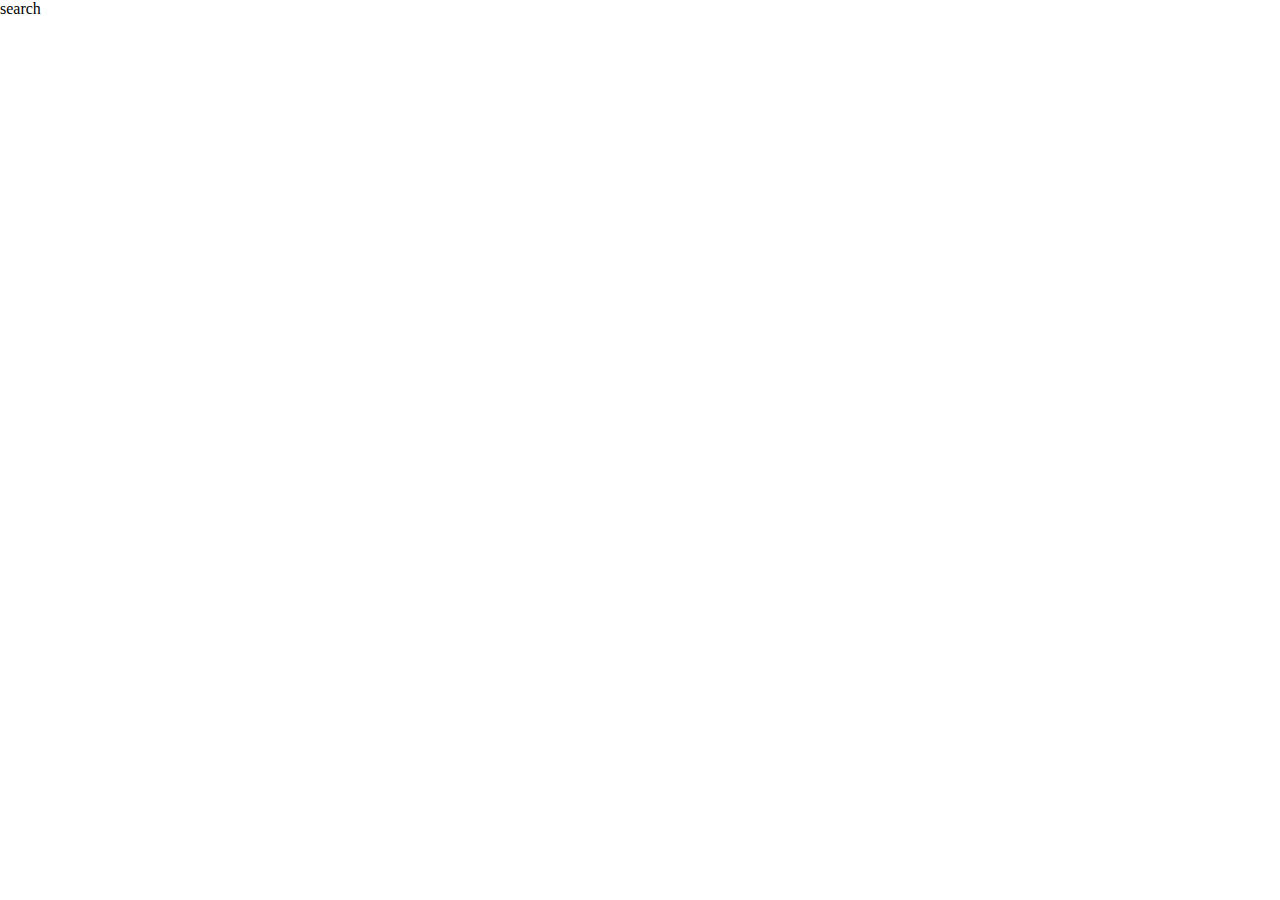
==== public/index.html @ 5b1e9784 "refactored folder added firebase" ====
<html>
  <head>
    <meta charset="utf-8" />
    <meta
      name="viewport"
      content="initial-scale=1, maximum-scale=1, user-scalable=no"
    />
    <title>ArcGIS DevLabs: JavaScript Starter App</title>
    <style>
      html,
      body,
      #viewDiv {
        padding: 0;
        margin: 0;
        height: 100%;
        width: 100%;
      }
    </style>

    <link
      rel="stylesheet"
      href="https://js.arcgis.com/4.10/esri/css/main.css"
    />
    <script src="https://js.arcgis.com/4.10/"></script>

    <script>
      require([
        "esri/Map",
        "esri/views/MapView",
        //*** ADD ***//
        "esri/layers/FeatureLayer",
        "dojo/domReady!"
        //*** ADD ***//
      ], function(Map, MapView, FeatureLayer) {
        var map = new Map({
          basemap: "gray"
        });

        var view = new MapView({
          container: "viewDiv",
          map: map,
          center: [0, 0],
          zoom: 3
        });
        //*** ADD ***//
        // Define a popup for Trailheads
        var popupTrailheads = {
          title: "{NAME}",
          content:
            "<b>Travel Advisory Level:</b> {LEVEL_} <br> {NAME:healthAdvisory} <br> {NAME:buttonLink}"
        };

        // Create the layer and set the popup
        var trailheads = new FeatureLayer({
          url:
            "https://services6.arcgis.com/R6wlO6UHmSzqm9Vs/arcgis/rest/services/Travel_Advisory_Levels_viewOnlyVectors/FeatureServer/0",
          outFields: ["NAME", "LEVEL_"],
          popupTemplate: popupTrailheads
        });

        // Add the layer
        map.add(trailheads);
      });
    </script>
  </head>
  <body>
    <div style="height:5%">search</div>
    <div id="viewDiv" style="height:95%"></div>
  </body>
  <script>
    var healthData = {
      belgium: "Watch Level 1, Practice Usual Precautions",
      barbados: "Alert Level 2, Practice Enhanced Precautions",
      belize: "Alert Level 2, Practice Enhanced Precautions",
      "bosnia and herzegovina": "Watch Level 1, Practice Usual Precautions",
      bonaire: "Alert Level 2, Practice Enhanced Precautions",
      sudan: "Watch Level 1, Practice Usual Precautions",
      yemen: "Watch Level 1, Practice Usual Precautions",
      vietnam: "Watch Level 1, Practice Usual Precautions",
      venezuela: "Warning Level 3, Avoid Nonessential Travel",
      uruguay: "Watch Level 1, Practice Usual Precautions",
      ukraine: "Watch Level 1, Practice Usual Precautions",
      turkey: "Watch Level 1, Practice Usual Precautions",
      tonga: "Watch Level 1, Practice Usual Precautions",
      "trinidad and tobago": "Alert Level 2, Practice Enhanced Precautions",
      thailand: "Watch Level 1, Practice Usual Precautions",
      taiwan: "Watch Level 1, Practice Usual Precautions",
      switzerland: "Watch Level 1, Practice Usual Precautions",
      "south sudan": "Alert Level 2, Practice Enhanced Precautions",
      "south korea": "Watch Level 1, Practice Usual Precautions",
      somalia: "Alert Level 2, Practice Enhanced Precautions",
      "solomon islands": "Alert Level 2, Practice Enhanced Precautions",
      slovenia: "Watch Level 1, Practice Usual Precautions",
      slovakia: "Watch Level 1, Practice Usual Precautions",
      "sint maarten": "Alert Level 2, Practice Enhanced Precautions",
      "sint eustatius": "Alert Level 2, Practice Enhanced Precautions",
      serbia: "Watch Level 1, Practice Usual Precautions",
      senegal: "Watch Level 1, Practice Usual Precautions",
      singapore: "Watch Level 1, Practice Usual Precautions",
      samoa: "Alert Level 2, Practice Enhanced Precautions",
      "saint martin": "Alert Level 2, Practice Enhanced Precautions",
      "saint lucia": "Alert Level 2, Practice Enhanced Precautions",
      "st kitts and nevis": "Alert Level 2, Practice Enhanced Precautions",
      "us virgin islands": "Alert Level 2, Practice Enhanced Precautions",
      saba: "Alert Level 2, Practice Enhanced Precautions",
      "russian federation": "Watch Level 1, Practice Usual Precautions",
      romania: "Watch Level 1, Practice Usual Precautions",
      portugal: "Watch Level 1, Practice Usual Precautions",
      poland: "Watch Level 1, Practice Usual Precautions",
      philippines: "Watch Level 1, Practice Usual Precautions",
      "papua new guinea": "Alert Level 2, Practice Enhanced Precautions",
      pakistan: "Alert Level 2, Practice Enhanced Precautions",
      norway: "Watch Level 1, Practice Usual Precautions",
      "northern mariana islands": "Warning Level 3, Avoid Nonessential Travel",
      nigeria: "Watch Level 1, Practice Usual Precautions",
      niger: "Alert Level 2, Practice Enhanced Precautions",
      netherlands: "Watch Level 1, Practice Usual Precautions",
      montserrat: "Alert Level 2, Practice Enhanced Precautions",
      moldova: "Watch Level 1, Practice Usual Precautions",
      micronesia: "Watch Level 1, Practice Usual Precautions",
      mexico: "Alert Level 2, Practice Enhanced Precautions",
      mauritius: "Watch Level 1, Practice Usual Precautions",
      malta: "Watch Level 1, Practice Usual Precautions",
      "macau sar": "Watch Level 1, Practice Usual Precautions",
      malaysia: "Watch Level 1, Practice Usual Precautions",
      lithuania: "Watch Level 1, Practice Usual Precautions",
      madagascar: "Watch Level 1, Practice Usual Precautions",
      macedonia: "Watch Level 1, Practice Usual Precautions",
      luxembourg: "Watch Level 1, Practice Usual Precautions",
      laos: "Watch Level 1, Practice Usual Precautions",
      kyrgyzstan: "Watch Level 1, Practice Usual Precautions",
      kazakhstan: "Watch Level 1, Practice Usual Precautions",
      japan: "Alert Level 2, Practice Enhanced Precautions",
      kenya: "Watch Level 1, Practice Usual Precautions",
      israel: "Watch Level 1, Practice Usual Precautions",
      indonesia: "Watch Level 1, Practice Usual Precautions",
      india: "Alert Level 2, Practice Enhanced Precautions",
      "hong kong sar": "Watch Level 1, Practice Usual Precautions",
      italy: "Watch Level 1, Practice Usual Precautions",
      "guinea bissau": "Alert Level 2, Practice Enhanced Precautions",
      "saint vincent and the grenadines":
        "Alert Level 2, Practice Enhanced Precautions",
      greece: "Watch Level 1, Practice Usual Precautions",
      grenada: "Alert Level 2, Practice Enhanced Precautions",
      france: "Watch Level 1, Practice Usual Precautions",
      ethiopia: "Watch Level 1, Practice Usual Precautions",
      "united kingdom": "Watch Level 1, Practice Usual Precautions",
      dominica: "Alert Level 2, Practice Enhanced Precautions",
      "congo drc": "Watch Level 1, Practice Usual Precautions",
      curacao: "Alert Level 2, Practice Enhanced Precautions",
      cuba: "Alert Level 2, Practice Enhanced Precautions",
      colombia: "Watch Level 1, Practice Usual Precautions",
      china: "Watch Level 1, Practice Usual Precautions",
      chad: "Alert Level 2, Practice Enhanced Precautions",
      cameroon: "Alert Level 2, Practice Enhanced Precautions",
      "turks and caicos": "Alert Level 2, Practice Enhanced Precautions",
      brazil: "Watch Level 1, Practice Usual Precautions",
      australia: "Watch Level 1, Practice Usual Precautions",
      aruba: "Alert Level 2, Practice Enhanced Precautions",
      argentina: "Watch Level 1, Practice Usual Precautions",
      "antigua and barbuda": "Alert Level 2, Practice Enhanced Precautions",
      "british virgin islands": "Alert Level 2, Practice Enhanced Precautions",
      anguilla: "Alert Level 2, Practice Enhanced Precautions",
      angola: "Alert Level 2, Practice Enhanced Precautions"
    };
    mexicoStates = [
      "Aguascalientes",
      "Baja California",
      "Baja California Sur",
      "Chihuahua",
      "Colima",
      "Campeche",
      "Coahuila",
      "Chiapas",
      "Distrito Federal",
      "Durango",
      "Guerrero",
      "Guanajuato",
      "Hidalgo",
      "Jalisco",
      "México",
      "Michoacán",
      "Morelos",
      "Nayarit",
      "Nuevo León",
      "Oaxaca",
      "Puebla",
      "Querétaro",
      "Quintana Roo",
      "Sinaloa",
      "San Luis Potosí",
      "Sonora",
      "Tabasco",
      "Tlaxcala",
      "Tamaulipas",
      "Veracruz",
      "Yucatán",
      "Zacatecas"
    ];
    console.log(healthData);
    airQuality = function(value, key, data) {
      return data.NAME + " air quality";
    };
    waterQuality = function(value, key, data) {
      return data.NAME + " water quality";
    };
    healthAdvisory = function(value, key, data) {
      country = value.toLowerCase();
      if (mexicoStates.includes(data.NAME)) {
        country = "mexico";
      }
      if (healthData[country] != undefined) {
        return "<b>Health Data:</b> " + healthData[country];
      }
      return "";
    };
    buttonLink = function(value, key, data) {
      country = value;
      if (mexicoStates.includes(data.NAME)) {
        country = "Mexico";
      }
      return (
        '<a href="country-info/index.html?name=' +
        country +
        '"><button>More Info</button></a>'
      );
    };
  </script>
</html>
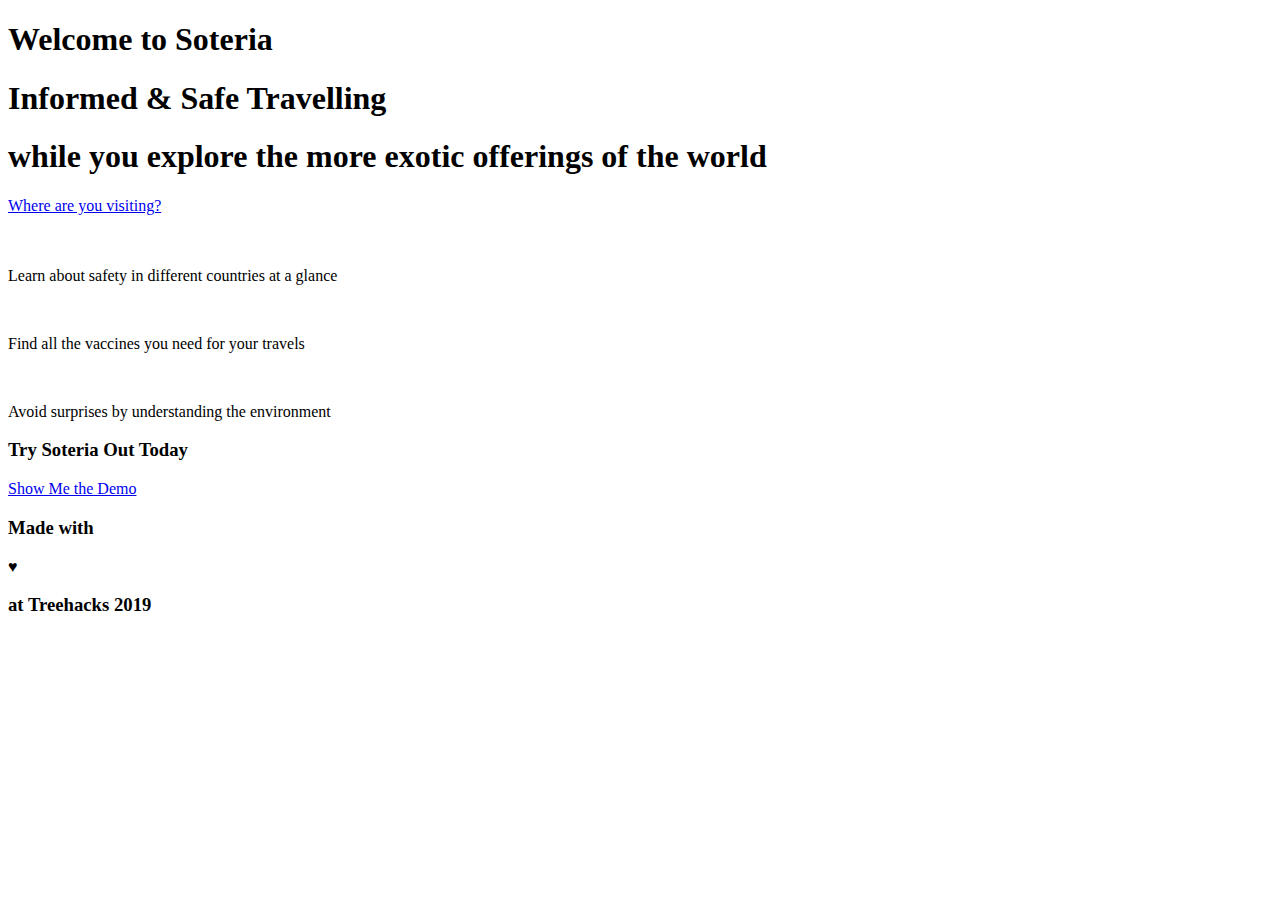
==== commit e9b3af58: "added search bar / index moved" ====
--- a/public/index.html
+++ b/public/index.html
@@ -1,229 +1,71 @@
-<html>
-  <head>
-    <meta charset="utf-8" />
-    <meta
-      name="viewport"
-      content="initial-scale=1, maximum-scale=1, user-scalable=no"
-    />
-    <title>ArcGIS DevLabs: JavaScript Starter App</title>
-    <style>
-      html,
-      body,
-      #viewDiv {
-        padding: 0;
-        margin: 0;
-        height: 100%;
-        width: 100%;
-      }
-    </style>
-
-    <link
-      rel="stylesheet"
-      href="https://js.arcgis.com/4.10/esri/css/main.css"
-    />
-    <script src="https://js.arcgis.com/4.10/"></script>
-
-    <script>
-      require([
-        "esri/Map",
-        "esri/views/MapView",
-        //*** ADD ***//
-        "esri/layers/FeatureLayer",
-        "dojo/domReady!"
-        //*** ADD ***//
-      ], function(Map, MapView, FeatureLayer) {
-        var map = new Map({
-          basemap: "gray"
-        });
-
-        var view = new MapView({
-          container: "viewDiv",
-          map: map,
-          center: [0, 0],
-          zoom: 3
-        });
-        //*** ADD ***//
-        // Define a popup for Trailheads
-        var popupTrailheads = {
-          title: "{NAME}",
-          content:
-            "<b>Travel Advisory Level:</b> {LEVEL_} <br> {NAME:healthAdvisory} <br> {NAME:buttonLink}"
-        };
-
-        // Create the layer and set the popup
-        var trailheads = new FeatureLayer({
-          url:
-            "https://services6.arcgis.com/R6wlO6UHmSzqm9Vs/arcgis/rest/services/Travel_Advisory_Levels_viewOnlyVectors/FeatureServer/0",
-          outFields: ["NAME", "LEVEL_"],
-          popupTemplate: popupTrailheads
-        });
-
-        // Add the layer
-        map.add(trailheads);
-      });
-    </script>
-  </head>
-  <body>
-    <div style="height:5%">search</div>
-    <div id="viewDiv" style="height:95%"></div>
-  </body>
-  <script>
-    var healthData = {
-      belgium: "Watch Level 1, Practice Usual Precautions",
-      barbados: "Alert Level 2, Practice Enhanced Precautions",
-      belize: "Alert Level 2, Practice Enhanced Precautions",
-      "bosnia and herzegovina": "Watch Level 1, Practice Usual Precautions",
-      bonaire: "Alert Level 2, Practice Enhanced Precautions",
-      sudan: "Watch Level 1, Practice Usual Precautions",
-      yemen: "Watch Level 1, Practice Usual Precautions",
-      vietnam: "Watch Level 1, Practice Usual Precautions",
-      venezuela: "Warning Level 3, Avoid Nonessential Travel",
-      uruguay: "Watch Level 1, Practice Usual Precautions",
-      ukraine: "Watch Level 1, Practice Usual Precautions",
-      turkey: "Watch Level 1, Practice Usual Precautions",
-      tonga: "Watch Level 1, Practice Usual Precautions",
-      "trinidad and tobago": "Alert Level 2, Practice Enhanced Precautions",
-      thailand: "Watch Level 1, Practice Usual Precautions",
-      taiwan: "Watch Level 1, Practice Usual Precautions",
-      switzerland: "Watch Level 1, Practice Usual Precautions",
-      "south sudan": "Alert Level 2, Practice Enhanced Precautions",
-      "south korea": "Watch Level 1, Practice Usual Precautions",
-      somalia: "Alert Level 2, Practice Enhanced Precautions",
-      "solomon islands": "Alert Level 2, Practice Enhanced Precautions",
-      slovenia: "Watch Level 1, Practice Usual Precautions",
-      slovakia: "Watch Level 1, Practice Usual Precautions",
-      "sint maarten": "Alert Level 2, Practice Enhanced Precautions",
-      "sint eustatius": "Alert Level 2, Practice Enhanced Precautions",
-      serbia: "Watch Level 1, Practice Usual Precautions",
-      senegal: "Watch Level 1, Practice Usual Precautions",
-      singapore: "Watch Level 1, Practice Usual Precautions",
-      samoa: "Alert Level 2, Practice Enhanced Precautions",
-      "saint martin": "Alert Level 2, Practice Enhanced Precautions",
-      "saint lucia": "Alert Level 2, Practice Enhanced Precautions",
-      "st kitts and nevis": "Alert Level 2, Practice Enhanced Precautions",
-      "us virgin islands": "Alert Level 2, Practice Enhanced Precautions",
-      saba: "Alert Level 2, Practice Enhanced Precautions",
-      "russian federation": "Watch Level 1, Practice Usual Precautions",
-      romania: "Watch Level 1, Practice Usual Precautions",
-      portugal: "Watch Level 1, Practice Usual Precautions",
-      poland: "Watch Level 1, Practice Usual Precautions",
-      philippines: "Watch Level 1, Practice Usual Precautions",
-      "papua new guinea": "Alert Level 2, Practice Enhanced Precautions",
-      pakistan: "Alert Level 2, Practice Enhanced Precautions",
-      norway: "Watch Level 1, Practice Usual Precautions",
-      "northern mariana islands": "Warning Level 3, Avoid Nonessential Travel",
-      nigeria: "Watch Level 1, Practice Usual Precautions",
-      niger: "Alert Level 2, Practice Enhanced Precautions",
-      netherlands: "Watch Level 1, Practice Usual Precautions",
-      montserrat: "Alert Level 2, Practice Enhanced Precautions",
-      moldova: "Watch Level 1, Practice Usual Precautions",
-      micronesia: "Watch Level 1, Practice Usual Precautions",
-      mexico: "Alert Level 2, Practice Enhanced Precautions",
-      mauritius: "Watch Level 1, Practice Usual Precautions",
-      malta: "Watch Level 1, Practice Usual Precautions",
-      "macau sar": "Watch Level 1, Practice Usual Precautions",
-      malaysia: "Watch Level 1, Practice Usual Precautions",
-      lithuania: "Watch Level 1, Practice Usual Precautions",
-      madagascar: "Watch Level 1, Practice Usual Precautions",
-      macedonia: "Watch Level 1, Practice Usual Precautions",
-      luxembourg: "Watch Level 1, Practice Usual Precautions",
-      laos: "Watch Level 1, Practice Usual Precautions",
-      kyrgyzstan: "Watch Level 1, Practice Usual Precautions",
-      kazakhstan: "Watch Level 1, Practice Usual Precautions",
-      japan: "Alert Level 2, Practice Enhanced Precautions",
-      kenya: "Watch Level 1, Practice Usual Precautions",
-      israel: "Watch Level 1, Practice Usual Precautions",
-      indonesia: "Watch Level 1, Practice Usual Precautions",
-      india: "Alert Level 2, Practice Enhanced Precautions",
-      "hong kong sar": "Watch Level 1, Practice Usual Precautions",
-      italy: "Watch Level 1, Practice Usual Precautions",
-      "guinea bissau": "Alert Level 2, Practice Enhanced Precautions",
-      "saint vincent and the grenadines":
-        "Alert Level 2, Practice Enhanced Precautions",
-      greece: "Watch Level 1, Practice Usual Precautions",
-      grenada: "Alert Level 2, Practice Enhanced Precautions",
-      france: "Watch Level 1, Practice Usual Precautions",
-      ethiopia: "Watch Level 1, Practice Usual Precautions",
-      "united kingdom": "Watch Level 1, Practice Usual Precautions",
-      dominica: "Alert Level 2, Practice Enhanced Precautions",
-      "congo drc": "Watch Level 1, Practice Usual Precautions",
-      curacao: "Alert Level 2, Practice Enhanced Precautions",
-      cuba: "Alert Level 2, Practice Enhanced Precautions",
-      colombia: "Watch Level 1, Practice Usual Precautions",
-      china: "Watch Level 1, Practice Usual Precautions",
-      chad: "Alert Level 2, Practice Enhanced Precautions",
-      cameroon: "Alert Level 2, Practice Enhanced Precautions",
-      "turks and caicos": "Alert Level 2, Practice Enhanced Precautions",
-      brazil: "Watch Level 1, Practice Usual Precautions",
-      australia: "Watch Level 1, Practice Usual Precautions",
-      aruba: "Alert Level 2, Practice Enhanced Precautions",
-      argentina: "Watch Level 1, Practice Usual Precautions",
-      "antigua and barbuda": "Alert Level 2, Practice Enhanced Precautions",
-      "british virgin islands": "Alert Level 2, Practice Enhanced Precautions",
-      anguilla: "Alert Level 2, Practice Enhanced Precautions",
-      angola: "Alert Level 2, Practice Enhanced Precautions"
-    };
-    mexicoStates = [
-      "Aguascalientes",
-      "Baja California",
-      "Baja California Sur",
-      "Chihuahua",
-      "Colima",
-      "Campeche",
-      "Coahuila",
-      "Chiapas",
-      "Distrito Federal",
-      "Durango",
-      "Guerrero",
-      "Guanajuato",
-      "Hidalgo",
-      "Jalisco",
-      "México",
-      "Michoacán",
-      "Morelos",
-      "Nayarit",
-      "Nuevo León",
-      "Oaxaca",
-      "Puebla",
-      "Querétaro",
-      "Quintana Roo",
-      "Sinaloa",
-      "San Luis Potosí",
-      "Sonora",
-      "Tabasco",
-      "Tlaxcala",
-      "Tamaulipas",
-      "Veracruz",
-      "Yucatán",
-      "Zacatecas"
-    ];
-    console.log(healthData);
-    airQuality = function(value, key, data) {
-      return data.NAME + " air quality";
-    };
-    waterQuality = function(value, key, data) {
-      return data.NAME + " water quality";
-    };
-    healthAdvisory = function(value, key, data) {
-      country = value.toLowerCase();
-      if (mexicoStates.includes(data.NAME)) {
-        country = "mexico";
-      }
-      if (healthData[country] != undefined) {
-        return "<b>Health Data:</b> " + healthData[country];
-      }
-      return "";
-    };
-    buttonLink = function(value, key, data) {
-      country = value;
-      if (mexicoStates.includes(data.NAME)) {
-        country = "Mexico";
-      }
-      return (
-        '<a href="country-info/index.html?name=' +
-        country +
-        '"><button>More Info</button></a>'
-      );
-    };
-  </script>
+<!DOCTYPE html>
+<!--  This site was created in Webflow. http://www.webflow.com  -->
+<!--  Last Published: Sun Feb 17 2019 11:35:21 GMT+0000 (UTC)  -->
+<html data-wf-page="5c69222c46b3672a60f3dee3" data-wf-site="5c68c6222e43da3e313c394f">
+<head>
+  <meta charset="utf-8">
+  <title>Landing Page</title>
+  <meta content="Landing Page" property="og:title">
+  <meta content="width=device-width, initial-scale=1" name="viewport">
+  <meta content="Webflow" name="generator">
+  <link href="public/country-info/css/normalize.css" rel="stylesheet" type="text/css">
+  <link href="public/country-info/css/webflow.css" rel="stylesheet" type="text/css">
+  <link href="public/country-info/css/landing-page.css" rel="stylesheet" type="text/css">
+  <script src="https://ajax.googleapis.com/ajax/libs/webfont/1.4.7/webfont.js" type="text/javascript"></script>
+  <script type="text/javascript">WebFont.load({  google: {    families: ["Lato:100,100italic,300,300italic,400,400italic,700,700italic,900,900italic","Varela:400"]  }});</script>
+  <!-- [if lt IE 9]><script src="https://cdnjs.cloudflare.com/ajax/libs/html5shiv/3.7.3/html5shiv.min.js" type="text/javascript"></script><![endif] -->
+  <script type="text/javascript">!function(o,c){var n=c.documentElement,t=" w-mod-";n.className+=t+"js",("ontouchstart"in o||o.DocumentTouch&&c instanceof DocumentTouch)&&(n.className+=t+"touch")}(window,document);</script>
+  <link href="https://daks2k3a4ib2z.cloudfront.net/img/favicon.ico" rel="shortcut icon" type="image/x-icon">
+  <link href="https://daks2k3a4ib2z.cloudfront.net/img/webclip.png" rel="apple-touch-icon">
+</head>
+<body>
+  <div class="bg landing-page">
+    <div class="section-2">
+      <div class="w-row">
+        <div class="w-col w-col-6">
+          <h1 class="advisory-title landing-title">Welcome to Soteria</h1>
+          <h1 class="heading landing">Informed &amp; Safe Travelling</h1>
+          <h1 class="heading-6">while you explore the more exotic offerings of the world<br></h1>
+          <a href="http://soteriahacks.com/map.html" class="link-block w-inline-block">
+            <div class="search-btn">Where are you visiting?</div>
+          </a>
+        </div>
+        <div class="column w-col w-col-6"><img src="https://d3e54v103j8qbb.cloudfront.net/img/image-placeholder.svg" alt=""></div>
+      </div>
+    </div>
+  </div>
+  <div class="section-3">
+    <div class="w-layout-grid grid-2">
+      <div id="w-node-54533487d1dd-60f3dee3" class="div-block-3"><img src="public/country-info/images/ic_placeholder.png" width="100" alt="" class="image-2">
+        <div>
+          <p class="paragraph-2">Learn about safety in different countries at a glance</p>
+        </div>
+      </div>
+      <div id="w-node-e1b69c13890b-60f3dee3" class="div-block-3"><img src="public/country-info/images/ic_placeholder.png" width="100" alt="" class="image-2">
+        <div>
+          <p class="paragraph-2">Find all the vaccines you need for your travels</p>
+        </div>
+      </div>
+      <div id="w-node-ec56882f00cb-60f3dee3" class="div-block-3"><img src="public/country-info/images/ic_placeholder.png" width="100" alt="" class="image-2">
+        <div>
+          <p class="paragraph-2">Avoid surprises by understanding the environment</p>
+        </div>
+      </div>
+    </div>
+  </div>
+  <div class="section-4">
+    <h3 class="demo">Try Soteria Out Today</h3>
+    <a data-w-id="5cf71cc0-440e-5402-bd23-2c9b5db9c7d1" href="http://soteriamaps.com/map.html" class="link-block-2 w-inline-block">
+      <p class="paragraph-3">Show Me the Demo</p>
+    </a>
+  </div>
+  <div class="footer">
+    <h3 class="credit">Made with </h3>
+    <div class="html-embed-2 w-embed">&hearts;</div>
+    <h3 class="credit">at Treehacks 2019</h3>
+  </div>
+  <script src="https://d1tdp7z6w94jbb.cloudfront.net/js/jquery-3.3.1.min.js" type="text/javascript" integrity="sha256-FgpCb/KJQlLNfOu91ta32o/NMZxltwRo8QtmkMRdAu8=" crossorigin="anonymous"></script>
+  <script src="public/country-info/js/webflow.js" type="text/javascript"></script>
+  <!-- [if lte IE 9]><script src="https://cdnjs.cloudflare.com/ajax/libs/placeholders/3.0.2/placeholders.min.js"></script><![endif] -->
+</body>
 </html>
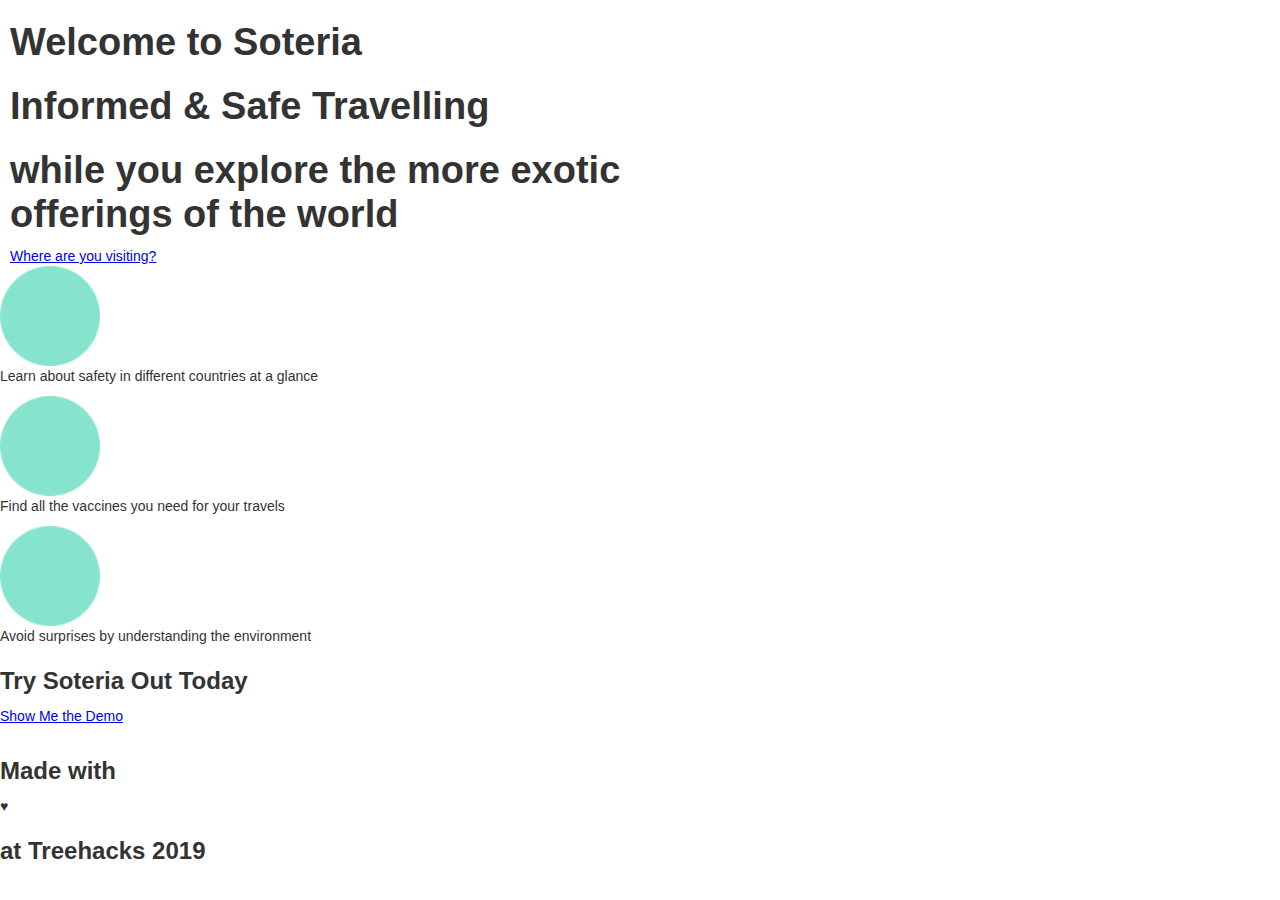
==== commit 495df405: "fixed broken css link on index" ====
--- a/public/index.html
+++ b/public/index.html
@@ -8,9 +8,9 @@
   <meta content="Landing Page" property="og:title">
   <meta content="width=device-width, initial-scale=1" name="viewport">
   <meta content="Webflow" name="generator">
-  <link href="public/country-info/css/normalize.css" rel="stylesheet" type="text/css">
-  <link href="public/country-info/css/webflow.css" rel="stylesheet" type="text/css">
-  <link href="public/country-info/css/landing-page.css" rel="stylesheet" type="text/css">
+  <link href="country-info/css/normalize.css" rel="stylesheet" type="text/css">
+  <link href="country-info/css/webflow.css" rel="stylesheet" type="text/css">
+  <link href="country-info/css/landing-page.css" rel="stylesheet" type="text/css">
   <script src="https://ajax.googleapis.com/ajax/libs/webfont/1.4.7/webfont.js" type="text/javascript"></script>
   <script type="text/javascript">WebFont.load({  google: {    families: ["Lato:100,100italic,300,300italic,400,400italic,700,700italic,900,900italic","Varela:400"]  }});</script>
   <!-- [if lt IE 9]><script src="https://cdnjs.cloudflare.com/ajax/libs/html5shiv/3.7.3/html5shiv.min.js" type="text/javascript"></script><![endif] -->
@@ -36,17 +36,17 @@
   </div>
   <div class="section-3">
     <div class="w-layout-grid grid-2">
-      <div id="w-node-54533487d1dd-60f3dee3" class="div-block-3"><img src="public/country-info/images/ic_placeholder.png" width="100" alt="" class="image-2">
+      <div id="w-node-54533487d1dd-60f3dee3" class="div-block-3"><img src="country-info/images/ic_placeholder.png" width="100" alt="" class="image-2">
         <div>
           <p class="paragraph-2">Learn about safety in different countries at a glance</p>
         </div>
       </div>
-      <div id="w-node-e1b69c13890b-60f3dee3" class="div-block-3"><img src="public/country-info/images/ic_placeholder.png" width="100" alt="" class="image-2">
+      <div id="w-node-e1b69c13890b-60f3dee3" class="div-block-3"><img src="country-info/images/ic_placeholder.png" width="100" alt="" class="image-2">
         <div>
           <p class="paragraph-2">Find all the vaccines you need for your travels</p>
         </div>
       </div>
-      <div id="w-node-ec56882f00cb-60f3dee3" class="div-block-3"><img src="public/country-info/images/ic_placeholder.png" width="100" alt="" class="image-2">
+      <div id="w-node-ec56882f00cb-60f3dee3" class="div-block-3"><img src="country-info/images/ic_placeholder.png" width="100" alt="" class="image-2">
         <div>
           <p class="paragraph-2">Avoid surprises by understanding the environment</p>
         </div>
@@ -65,7 +65,7 @@
     <h3 class="credit">at Treehacks 2019</h3>
   </div>
   <script src="https://d1tdp7z6w94jbb.cloudfront.net/js/jquery-3.3.1.min.js" type="text/javascript" integrity="sha256-FgpCb/KJQlLNfOu91ta32o/NMZxltwRo8QtmkMRdAu8=" crossorigin="anonymous"></script>
-  <script src="public/country-info/js/webflow.js" type="text/javascript"></script>
+  <script src="country-info/js/webflow.js" type="text/javascript"></script>
   <!-- [if lte IE 9]><script src="https://cdnjs.cloudflare.com/ajax/libs/placeholders/3.0.2/placeholders.min.js"></script><![endif] -->
 </body>
 </html>
--- a/public/country-info/css/webflow.css
+++ b/public/country-info/css/webflow.css
@@ -0,0 +1,1809 @@
+@font-face {
+  font-family: 'webflow-icons';
+  src: url("[data-uri]") format('truetype');
+  font-weight: normal;
+  font-style: normal;
+}
+[class^="w-icon-"],
+[class*=" w-icon-"] {
+  /* use !important to prevent issues with browser extensions that change fonts */
+  font-family: 'webflow-icons' !important;
+  speak: none;
+  font-style: normal;
+  font-weight: normal;
+  font-variant: normal;
+  text-transform: none;
+  line-height: 1;
+  /* Better Font Rendering =========== */
+  -webkit-font-smoothing: antialiased;
+  -moz-osx-font-smoothing: grayscale;
+}
+.w-icon-slider-right:before {
+  content: "\e600";
+}
+.w-icon-slider-left:before {
+  content: "\e601";
+}
+.w-icon-nav-menu:before {
+  content: "\e602";
+}
+.w-icon-arrow-down:before,
+.w-icon-dropdown-toggle:before {
+  content: "\e603";
+}
+.w-icon-file-upload-remove:before {
+  content: "\e900";
+}
+.w-icon-file-upload-icon:before {
+  content: "\e903";
+}
+* {
+  -webkit-box-sizing: border-box;
+  -moz-box-sizing: border-box;
+  box-sizing: border-box;
+}
+html {
+  height: 100%;
+}
+body {
+  margin: 0;
+  min-height: 100%;
+  background-color: #fff;
+  font-family: Arial, sans-serif;
+  font-size: 14px;
+  line-height: 20px;
+  color: #333;
+}
+img {
+  max-width: 100%;
+  vertical-align: middle;
+  display: inline-block;
+}
+html.w-mod-touch * {
+  background-attachment: scroll !important;
+}
+.w-block {
+  display: block;
+}
+.w-inline-block {
+  max-width: 100%;
+  display: inline-block;
+}
+.w-clearfix:before,
+.w-clearfix:after {
+  content: " ";
+  display: table;
+  grid-column-start: 1;
+  grid-row-start: 1;
+  grid-column-end: 2;
+  grid-row-end: 2;
+}
+.w-clearfix:after {
+  clear: both;
+}
+.w-hidden {
+  display: none;
+}
+.w-button {
+  display: inline-block;
+  padding: 9px 15px;
+  background-color: #3898EC;
+  color: white;
+  border: 0;
+  line-height: inherit;
+  text-decoration: none;
+  cursor: pointer;
+  border-radius: 0;
+}
+input.w-button {
+  -webkit-appearance: button;
+}
+html[data-w-dynpage] [data-w-cloak] {
+  color: transparent !important;
+}
+.w-webflow-badge,
+.w-webflow-badge * {
+  position: static;
+  left: auto;
+  top: auto;
+  right: auto;
+  bottom: auto;
+  z-index: auto;
+  display: block;
+  visibility: visible;
+  overflow: visible;
+  overflow-x: visible;
+  overflow-y: visible;
+  box-sizing: border-box;
+  width: auto;
+  height: auto;
+  max-height: none;
+  max-width: none;
+  min-height: 0;
+  min-width: 0;
+  margin: 0;
+  padding: 0;
+  float: none;
+  clear: none;
+  border: 0 none transparent;
+  border-radius: 0;
+  background: none;
+  background-image: none;
+  background-position: 0% 0%;
+  background-size: auto auto;
+  background-repeat: repeat;
+  background-origin: padding-box;
+  background-clip: border-box;
+  background-attachment: scroll;
+  background-color: transparent;
+  box-shadow: none;
+  opacity: 1.0;
+  transform: none;
+  transition: none;
+  direction: ltr;
+  font-family: inherit;
+  font-weight: inherit;
+  color: inherit;
+  font-size: inherit;
+  line-height: inherit;
+  font-style: inherit;
+  font-variant: inherit;
+  text-align: inherit;
+  letter-spacing: inherit;
+  text-decoration: inherit;
+  text-indent: 0;
+  text-transform: inherit;
+  list-style-type: disc;
+  text-shadow: none;
+  font-smoothing: auto;
+  vertical-align: baseline;
+  cursor: inherit;
+  white-space: inherit;
+  word-break: normal;
+  word-spacing: normal;
+  word-wrap: normal;
+}
+.w-webflow-badge {
+  position: fixed !important;
+  display: inline-block !important;
+  visibility: visible !important;
+  opacity: 1 !important;
+  z-index: 2147483647 !important;
+  top: auto !important;
+  right: 12px !important;
+  bottom: 12px !important;
+  left: auto !important;
+  color: #AAADB0 !important;
+  background-color: #fff !important;
+  border-radius: 3px !important;
+  padding: 6px 8px 6px 6px !important;
+  font-size: 12px !important;
+  opacity: 1.0 !important;
+  line-height: 14px !important;
+  text-decoration: none !important;
+  transform: none !important;
+  margin: 0 !important;
+  width: auto !important;
+  height: auto !important;
+  overflow: visible !important;
+  white-space: nowrap;
+  box-shadow: 0 0 0 1px rgba(0, 0, 0, 0.1), 0px 1px 3px rgba(0, 0, 0, 0.1);
+  cursor: pointer;
+}
+.w-webflow-badge > img {
+  display: inline-block !important;
+  visibility: visible !important;
+  opacity: 1 !important;
+  vertical-align: middle !important;
+}
+h1,
+h2,
+h3,
+h4,
+h5,
+h6 {
+  font-weight: bold;
+  margin-bottom: 10px;
+}
+h1 {
+  font-size: 38px;
+  line-height: 44px;
+  margin-top: 20px;
+}
+h2 {
+  font-size: 32px;
+  line-height: 36px;
+  margin-top: 20px;
+}
+h3 {
+  font-size: 24px;
+  line-height: 30px;
+  margin-top: 20px;
+}
+h4 {
+  font-size: 18px;
+  line-height: 24px;
+  margin-top: 10px;
+}
+h5 {
+  font-size: 14px;
+  line-height: 20px;
+  margin-top: 10px;
+}
+h6 {
+  font-size: 12px;
+  line-height: 18px;
+  margin-top: 10px;
+}
+p {
+  margin-top: 0;
+  margin-bottom: 10px;
+}
+blockquote {
+  margin: 0 0 10px 0;
+  padding: 10px 20px;
+  border-left: 5px solid #E2E2E2;
+  font-size: 18px;
+  line-height: 22px;
+}
+figure {
+  margin: 0;
+  margin-bottom: 10px;
+}
+figcaption {
+  margin-top: 5px;
+  text-align: center;
+}
+ul,
+ol {
+  margin-top: 0px;
+  margin-bottom: 10px;
+  padding-left: 40px;
+}
+.w-list-unstyled {
+  padding-left: 0;
+  list-style: none;
+}
+.w-embed:before,
+.w-embed:after {
+  content: " ";
+  display: table;
+  grid-column-start: 1;
+  grid-row-start: 1;
+  grid-column-end: 2;
+  grid-row-end: 2;
+}
+.w-embed:after {
+  clear: both;
+}
+.w-video {
+  width: 100%;
+  position: relative;
+  padding: 0;
+}
+.w-video iframe,
+.w-video object,
+.w-video embed {
+  position: absolute;
+  top: 0;
+  left: 0;
+  width: 100%;
+  height: 100%;
+}
+fieldset {
+  padding: 0;
+  margin: 0;
+  border: 0;
+}
+button,
+html input[type="button"],
+input[type="reset"] {
+  border: 0;
+  cursor: pointer;
+  -webkit-appearance: button;
+}
+.w-form {
+  margin: 0 0 15px;
+}
+.w-form-done {
+  display: none;
+  padding: 20px;
+  text-align: center;
+  background-color: #dddddd;
+}
+.w-form-fail {
+  display: none;
+  margin-top: 10px;
+  padding: 10px;
+  background-color: #ffdede;
+}
+label {
+  display: block;
+  margin-bottom: 5px;
+  font-weight: bold;
+}
+.w-input,
+.w-select {
+  display: block;
+  width: 100%;
+  height: 38px;
+  padding: 8px 12px;
+  margin-bottom: 10px;
+  font-size: 14px;
+  line-height: 1.428571429;
+  color: #333333;
+  vertical-align: middle;
+  background-color: #ffffff;
+  border: 1px solid #cccccc;
+}
+.w-input:-moz-placeholder,
+.w-select:-moz-placeholder {
+  color: #999;
+}
+.w-input::-moz-placeholder,
+.w-select::-moz-placeholder {
+  color: #999;
+  opacity: 1;
+}
+.w-input:-ms-input-placeholder,
+.w-select:-ms-input-placeholder {
+  color: #999;
+}
+.w-input::-webkit-input-placeholder,
+.w-select::-webkit-input-placeholder {
+  color: #999;
+}
+.w-input:focus,
+.w-select:focus {
+  border-color: #3898EC;
+  outline: 0;
+}
+.w-input[disabled],
+.w-select[disabled],
+.w-input[readonly],
+.w-select[readonly],
+fieldset[disabled] .w-input,
+fieldset[disabled] .w-select {
+  cursor: not-allowed;
+  background-color: #eeeeee;
+}
+textarea.w-input,
+textarea.w-select {
+  height: auto;
+}
+.w-select {
+  background-image: -webkit-linear-gradient(white 0%, #f3f3f3 100%);
+  background-image: linear-gradient(white 0%, #f3f3f3 100%);
+}
+.w-select[multiple] {
+  height: auto;
+}
+.w-form-label {
+  display: inline-block;
+  cursor: pointer;
+  font-weight: normal;
+  margin-bottom: 0px;
+}
+.w-checkbox,
+.w-radio {
+  display: block;
+  margin-bottom: 5px;
+  padding-left: 20px;
+}
+.w-checkbox:before,
+.w-radio:before,
+.w-checkbox:after,
+.w-radio:after {
+  content: " ";
+  display: table;
+  grid-column-start: 1;
+  grid-row-start: 1;
+  grid-column-end: 2;
+  grid-row-end: 2;
+}
+.w-checkbox:after,
+.w-radio:after {
+  clear: both;
+}
+.w-checkbox-input,
+.w-radio-input {
+  margin: 4px 0 0;
+  margin-top: 1px \9;
+  line-height: normal;
+  float: left;
+  margin-left: -20px;
+}
+.w-radio-input {
+  margin-top: 3px;
+}
+.w-file-upload {
+  display: block;
+  margin-bottom: 10px;
+}
+.w-file-upload-input {
+  width: 0.1px;
+  height: 0.1px;
+  opacity: 0;
+  overflow: hidden;
+  position: absolute;
+  z-index: -100;
+}
+.w-file-upload-default,
+.w-file-upload-uploading,
+.w-file-upload-success {
+  display: inline-block;
+  color: #333333;
+}
+.w-file-upload-error {
+  display: block;
+  margin-top: 10px;
+}
+.w-file-upload-default.w-hidden,
+.w-file-upload-uploading.w-hidden,
+.w-file-upload-error.w-hidden,
+.w-file-upload-success.w-hidden {
+  display: none;
+}
+.w-file-upload-uploading-btn {
+  display: flex;
+  font-size: 14px;
+  font-weight: normal;
+  cursor: pointer;
+  margin: 0;
+  padding: 8px 12px;
+  border: 1px solid #cccccc;
+  background-color: #fafafa;
+}
+.w-file-upload-file {
+  display: flex;
+  flex-grow: 1;
+  justify-content: space-between;
+  margin: 0;
+  padding: 8px 9px 8px 11px;
+  border: 1px solid #cccccc;
+  background-color: #fafafa;
+}
+.w-file-upload-file-name {
+  font-size: 14px;
+  font-weight: normal;
+  display: block;
+}
+.w-file-remove-link {
+  margin-top: 3px;
+  margin-left: 10px;
+  width: auto;
+  height: auto;
+  padding: 3px;
+  display: block;
+  cursor: pointer;
+}
+.w-icon-file-upload-remove {
+  margin: auto;
+  font-size: 10px;
+}
+.w-file-upload-error-msg {
+  display: inline-block;
+  color: #ea384c;
+  padding: 2px 0;
+}
+.w-file-upload-info {
+  display: inline-block;
+  line-height: 38px;
+  padding: 0 12px;
+}
+.w-file-upload-label {
+  display: inline-block;
+  font-size: 14px;
+  font-weight: normal;
+  cursor: pointer;
+  margin: 0;
+  padding: 8px 12px;
+  border: 1px solid #cccccc;
+  background-color: #fafafa;
+}
+.w-icon-file-upload-icon,
+.w-icon-file-upload-uploading {
+  display: inline-block;
+  margin-right: 8px;
+  width: 20px;
+}
+.w-icon-file-upload-uploading {
+  height: 20px;
+}
+.w-container {
+  margin-left: auto;
+  margin-right: auto;
+  max-width: 940px;
+}
+.w-container:before,
+.w-container:after {
+  content: " ";
+  display: table;
+  grid-column-start: 1;
+  grid-row-start: 1;
+  grid-column-end: 2;
+  grid-row-end: 2;
+}
+.w-container:after {
+  clear: both;
+}
+.w-container .w-row {
+  margin-left: -10px;
+  margin-right: -10px;
+}
+.w-row:before,
+.w-row:after {
+  content: " ";
+  display: table;
+  grid-column-start: 1;
+  grid-row-start: 1;
+  grid-column-end: 2;
+  grid-row-end: 2;
+}
+.w-row:after {
+  clear: both;
+}
+.w-row .w-row {
+  margin-left: 0;
+  margin-right: 0;
+}
+.w-col {
+  position: relative;
+  float: left;
+  width: 100%;
+  min-height: 1px;
+  padding-left: 10px;
+  padding-right: 10px;
+}
+.w-col .w-col {
+  padding-left: 0;
+  padding-right: 0;
+}
+.w-col-1 {
+  width: 8.33333333%;
+}
+.w-col-2 {
+  width: 16.66666667%;
+}
+.w-col-3 {
+  width: 25%;
+}
+.w-col-4 {
+  width: 33.33333333%;
+}
+.w-col-5 {
+  width: 41.66666667%;
+}
+.w-col-6 {
+  width: 50%;
+}
+.w-col-7 {
+  width: 58.33333333%;
+}
+.w-col-8 {
+  width: 66.66666667%;
+}
+.w-col-9 {
+  width: 75%;
+}
+.w-col-10 {
+  width: 83.33333333%;
+}
+.w-col-11 {
+  width: 91.66666667%;
+}
+.w-col-12 {
+  width: 100%;
+}
+.w-hidden-main {
+  display: none !important;
+}
+@media screen and (max-width: 991px) {
+  .w-container {
+    max-width: 728px;
+  }
+  .w-hidden-main {
+    display: inherit !important;
+  }
+  .w-hidden-medium {
+    display: none !important;
+  }
+  .w-col-medium-1 {
+    width: 8.33333333%;
+  }
+  .w-col-medium-2 {
+    width: 16.66666667%;
+  }
+  .w-col-medium-3 {
+    width: 25%;
+  }
+  .w-col-medium-4 {
+    width: 33.33333333%;
+  }
+  .w-col-medium-5 {
+    width: 41.66666667%;
+  }
+  .w-col-medium-6 {
+    width: 50%;
+  }
+  .w-col-medium-7 {
+    width: 58.33333333%;
+  }
+  .w-col-medium-8 {
+    width: 66.66666667%;
+  }
+  .w-col-medium-9 {
+    width: 75%;
+  }
+  .w-col-medium-10 {
+    width: 83.33333333%;
+  }
+  .w-col-medium-11 {
+    width: 91.66666667%;
+  }
+  .w-col-medium-12 {
+    width: 100%;
+  }
+  .w-col-stack {
+    width: 100%;
+    left: auto;
+    right: auto;
+  }
+}
+@media screen and (max-width: 767px) {
+  .w-hidden-main {
+    display: inherit !important;
+  }
+  .w-hidden-medium {
+    display: inherit !important;
+  }
+  .w-hidden-small {
+    display: none !important;
+  }
+  .w-row,
+  .w-container .w-row {
+    margin-left: 0;
+    margin-right: 0;
+  }
+  .w-col {
+    width: 100%;
+    left: auto;
+    right: auto;
+  }
+  .w-col-small-1 {
+    width: 8.33333333%;
+  }
+  .w-col-small-2 {
+    width: 16.66666667%;
+  }
+  .w-col-small-3 {
+    width: 25%;
+  }
+  .w-col-small-4 {
+    width: 33.33333333%;
+  }
+  .w-col-small-5 {
+    width: 41.66666667%;
+  }
+  .w-col-small-6 {
+    width: 50%;
+  }
+  .w-col-small-7 {
+    width: 58.33333333%;
+  }
+  .w-col-small-8 {
+    width: 66.66666667%;
+  }
+  .w-col-small-9 {
+    width: 75%;
+  }
+  .w-col-small-10 {
+    width: 83.33333333%;
+  }
+  .w-col-small-11 {
+    width: 91.66666667%;
+  }
+  .w-col-small-12 {
+    width: 100%;
+  }
+}
+@media screen and (max-width: 479px) {
+  .w-container {
+    max-width: none;
+  }
+  .w-hidden-main {
+    display: inherit !important;
+  }
+  .w-hidden-medium {
+    display: inherit !important;
+  }
+  .w-hidden-small {
+    display: inherit !important;
+  }
+  .w-hidden-tiny {
+    display: none !important;
+  }
+  .w-col {
+    width: 100%;
+  }
+  .w-col-tiny-1 {
+    width: 8.33333333%;
+  }
+  .w-col-tiny-2 {
+    width: 16.66666667%;
+  }
+  .w-col-tiny-3 {
+    width: 25%;
+  }
+  .w-col-tiny-4 {
+    width: 33.33333333%;
+  }
+  .w-col-tiny-5 {
+    width: 41.66666667%;
+  }
+  .w-col-tiny-6 {
+    width: 50%;
+  }
+  .w-col-tiny-7 {
+    width: 58.33333333%;
+  }
+  .w-col-tiny-8 {
+    width: 66.66666667%;
+  }
+  .w-col-tiny-9 {
+    width: 75%;
+  }
+  .w-col-tiny-10 {
+    width: 83.33333333%;
+  }
+  .w-col-tiny-11 {
+    width: 91.66666667%;
+  }
+  .w-col-tiny-12 {
+    width: 100%;
+  }
+}
+.w-widget {
+  position: relative;
+}
+.w-widget-map {
+  width: 100%;
+  height: 400px;
+}
+.w-widget-map label {
+  width: auto;
+  display: inline;
+}
+.w-widget-map img {
+  max-width: inherit;
+}
+.w-widget-map .gm-style-iw {
+  width: 90% !important;
+  height: auto !important;
+  top: 7px !important;
+  left: 6% !important;
+  display: inline;
+  text-align: center;
+  overflow: hidden;
+}
+.w-widget-map .gm-style-iw + div {
+  display: none;
+}
+.w-widget-twitter {
+  overflow: hidden;
+}
+.w-widget-twitter-count-shim {
+  display: inline-block;
+  vertical-align: top;
+  position: relative;
+  width: 28px;
+  height: 20px;
+  text-align: center;
+  background: white;
+  border: #758696 solid 1px;
+  border-radius: 3px;
+}
+.w-widget-twitter-count-shim * {
+  pointer-events: none;
+  -webkit-user-select: none;
+  -moz-user-select: none;
+  -ms-user-select: none;
+  user-select: none;
+}
+.w-widget-twitter-count-shim .w-widget-twitter-count-inner {
+  position: relative;
+  font-size: 15px;
+  line-height: 12px;
+  text-align: center;
+  color: #999;
+  font-family: serif;
+}
+.w-widget-twitter-count-shim .w-widget-twitter-count-clear {
+  position: relative;
+  display: block;
+}
+.w-widget-twitter-count-shim.w--large {
+  width: 36px;
+  height: 28px;
+  margin-left: 7px;
+}
+.w-widget-twitter-count-shim.w--large .w-widget-twitter-count-inner {
+  font-size: 18px;
+  line-height: 18px;
+}
+.w-widget-twitter-count-shim:not(.w--vertical) {
+  margin-left: 5px;
+  margin-right: 8px;
+}
+.w-widget-twitter-count-shim:not(.w--vertical).w--large {
+  margin-left: 6px;
+}
+.w-widget-twitter-count-shim:not(.w--vertical):before,
+.w-widget-twitter-count-shim:not(.w--vertical):after {
+  top: 50%;
+  left: 0;
+  border: solid transparent;
+  content: " ";
+  height: 0;
+  width: 0;
+  position: absolute;
+  pointer-events: none;
+}
+.w-widget-twitter-count-shim:not(.w--vertical):before {
+  border-color: rgba(117, 134, 150, 0);
+  border-right-color: #5d6c7b;
+  border-width: 4px;
+  margin-left: -9px;
+  margin-top: -4px;
+}
+.w-widget-twitter-count-shim:not(.w--vertical).w--large:before {
+  border-width: 5px;
+  margin-left: -10px;
+  margin-top: -5px;
+}
+.w-widget-twitter-count-shim:not(.w--vertical):after {
+  border-color: rgba(255, 255, 255, 0);
+  border-right-color: white;
+  border-width: 4px;
+  margin-left: -8px;
+  margin-top: -4px;
+}
+.w-widget-twitter-count-shim:not(.w--vertical).w--large:after {
+  border-width: 5px;
+  margin-left: -9px;
+  margin-top: -5px;
+}
+.w-widget-twitter-count-shim.w--vertical {
+  width: 61px;
+  height: 33px;
+  margin-bottom: 8px;
+}
+.w-widget-twitter-count-shim.w--vertical:before,
+.w-widget-twitter-count-shim.w--vertical:after {
+  top: 100%;
+  left: 50%;
+  border: solid transparent;
+  content: " ";
+  height: 0;
+  width: 0;
+  position: absolute;
+  pointer-events: none;
+}
+.w-widget-twitter-count-shim.w--vertical:before {
+  border-color: rgba(117, 134, 150, 0);
+  border-top-color: #5d6c7b;
+  border-width: 5px;
+  margin-left: -5px;
+}
+.w-widget-twitter-count-shim.w--vertical:after {
+  border-color: rgba(255, 255, 255, 0);
+  border-top-color: white;
+  border-width: 4px;
+  margin-left: -4px;
+}
+.w-widget-twitter-count-shim.w--vertical .w-widget-twitter-count-inner {
+  font-size: 18px;
+  line-height: 22px;
+}
+.w-widget-twitter-count-shim.w--vertical.w--large {
+  width: 76px;
+}
+.w-widget-gplus {
+  overflow: hidden;
+}
+.w-background-video {
+  position: relative;
+  overflow: hidden;
+  height: 500px;
+  color: white;
+}
+.w-background-video > video {
+  background-size: cover;
+  background-position: 50% 50%;
+  position: absolute;
+  right: -100%;
+  bottom: -100%;
+  top: -100%;
+  left: -100%;
+  margin: auto;
+  min-width: 100%;
+  min-height: 100%;
+  z-index: -100;
+}
+.w-background-video > video::-webkit-media-controls-start-playback-button {
+  display: none !important;
+  -webkit-appearance: none;
+}
+.w-slider {
+  position: relative;
+  height: 300px;
+  text-align: center;
+  background: #dddddd;
+  clear: both;
+  -webkit-tap-highlight-color: rgba(0, 0, 0, 0);
+  tap-highlight-color: rgba(0, 0, 0, 0);
+}
+.w-slider-mask {
+  position: relative;
+  display: block;
+  overflow: hidden;
+  z-index: 1;
+  left: 0;
+  right: 0;
+  height: 100%;
+  white-space: nowrap;
+}
+.w-slide {
+  position: relative;
+  display: inline-block;
+  vertical-align: top;
+  width: 100%;
+  height: 100%;
+  white-space: normal;
+  text-align: left;
+}
+.w-slider-nav {
+  position: absolute;
+  z-index: 2;
+  top: auto;
+  right: 0;
+  bottom: 0;
+  left: 0;
+  margin: auto;
+  padding-top: 10px;
+  height: 40px;
+  text-align: center;
+  -webkit-tap-highlight-color: rgba(0, 0, 0, 0);
+  tap-highlight-color: rgba(0, 0, 0, 0);
+}
+.w-slider-nav.w-round > div {
+  border-radius: 100%;
+}
+.w-slider-nav.w-num > div {
+  width: auto;
+  height: auto;
+  padding: 0.2em 0.5em;
+  font-size: inherit;
+  line-height: inherit;
+}
+.w-slider-nav.w-shadow > div {
+  box-shadow: 0 0 3px rgba(51, 51, 51, 0.4);
+}
+.w-slider-nav-invert {
+  color: #fff;
+}
+.w-slider-nav-invert > div {
+  background-color: rgba(34, 34, 34, 0.4);
+}
+.w-slider-nav-invert > div.w-active {
+  background-color: #222;
+}
+.w-slider-dot {
+  position: relative;
+  display: inline-block;
+  width: 1em;
+  height: 1em;
+  background-color: rgba(255, 255, 255, 0.4);
+  cursor: pointer;
+  margin: 0 3px 0.5em;
+  transition: background-color 100ms, color 100ms;
+}
+.w-slider-dot.w-active {
+  background-color: #fff;
+}
+.w-slider-arrow-left,
+.w-slider-arrow-right {
+  position: absolute;
+  width: 80px;
+  top: 0;
+  right: 0;
+  bottom: 0;
+  left: 0;
+  margin: auto;
+  cursor: pointer;
+  overflow: hidden;
+  color: white;
+  font-size: 40px;
+  -webkit-tap-highlight-color: rgba(0, 0, 0, 0);
+  tap-highlight-color: rgba(0, 0, 0, 0);
+  -webkit-user-select: none;
+  -moz-user-select: none;
+  -ms-user-select: none;
+  user-select: none;
+}
+.w-slider-arrow-left [class^="w-icon-"],
+.w-slider-arrow-right [class^="w-icon-"],
+.w-slider-arrow-left [class*=" w-icon-"],
+.w-slider-arrow-right [class*=" w-icon-"] {
+  position: absolute;
+}
+.w-slider-arrow-left {
+  z-index: 3;
+  right: auto;
+}
+.w-slider-arrow-right {
+  z-index: 4;
+  left: auto;
+}
+.w-icon-slider-left,
+.w-icon-slider-right {
+  top: 0;
+  right: 0;
+  bottom: 0;
+  left: 0;
+  margin: auto;
+  width: 1em;
+  height: 1em;
+}
+.w-dropdown {
+  display: inline-block;
+  position: relative;
+  text-align: left;
+  margin-left: auto;
+  margin-right: auto;
+  z-index: 900;
+}
+.w-dropdown-btn,
+.w-dropdown-toggle,
+.w-dropdown-link {
+  position: relative;
+  vertical-align: top;
+  text-decoration: none;
+  color: #222222;
+  padding: 20px;
+  text-align: left;
+  margin-left: auto;
+  margin-right: auto;
+  white-space: nowrap;
+}
+.w-dropdown-toggle {
+  -webkit-user-select: none;
+  -moz-user-select: none;
+  -ms-user-select: none;
+  user-select: none;
+  display: inline-block;
+  cursor: pointer;
+  padding-right: 40px;
+}
+.w-icon-dropdown-toggle {
+  position: absolute;
+  top: 0;
+  right: 0;
+  bottom: 0;
+  margin: auto;
+  margin-right: 20px;
+  width: 1em;
+  height: 1em;
+}
+.w-dropdown-list {
+  position: absolute;
+  background: #dddddd;
+  display: none;
+  min-width: 100%;
+}
+.w-dropdown-list.w--open {
+  display: block;
+}
+.w-dropdown-link {
+  padding: 10px 20px;
+  display: block;
+  color: #222222;
+}
+.w-dropdown-link.w--current {
+  color: #0082f3;
+}
+.w-nav[data-collapse="all"] .w-dropdown,
+.w-nav[data-collapse="all"] .w-dropdown-toggle {
+  display: block;
+}
+.w-nav[data-collapse="all"] .w-dropdown-list {
+  position: static;
+}
+@media screen and (max-width: 991px) {
+  .w-nav[data-collapse="medium"] .w-dropdown,
+  .w-nav[data-collapse="medium"] .w-dropdown-toggle {
+    display: block;
+  }
+  .w-nav[data-collapse="medium"] .w-dropdown-list {
+    position: static;
+  }
+}
+@media screen and (max-width: 767px) {
+  .w-nav[data-collapse="small"] .w-dropdown,
+  .w-nav[data-collapse="small"] .w-dropdown-toggle {
+    display: block;
+  }
+  .w-nav[data-collapse="small"] .w-dropdown-list {
+    position: static;
+  }
+  .w-nav-brand {
+    padding-left: 10px;
+  }
+}
+@media screen and (max-width: 479px) {
+  .w-nav[data-collapse="tiny"] .w-dropdown,
+  .w-nav[data-collapse="tiny"] .w-dropdown-toggle {
+    display: block;
+  }
+  .w-nav[data-collapse="tiny"] .w-dropdown-list {
+    position: static;
+  }
+}
+/**
+ * ## Note
+ * Safari (on both iOS and OS X) does not handle viewport units (vh, vw) well.
+ * For example percentage units do not work on descendants of elements that
+ * have any dimensions expressed in viewport units. It also doesn’t handle them at
+ * all in `calc()`.
+ */
+/**
+ * Wrapper around all lightbox elements
+ *
+ * 1. Since the lightbox can receive focus, IE also gives it an outline.
+ * 2. Fixes flickering on Chrome when a transition is in progress
+ *    underneath the lightbox.
+ */
+.w-lightbox-backdrop {
+  color: #000;
+  cursor: auto;
+  font-family: serif;
+  font-size: medium;
+  font-style: normal;
+  font-variant: normal;
+  font-weight: normal;
+  letter-spacing: normal;
+  line-height: normal;
+  list-style: disc;
+  text-align: start;
+  text-indent: 0;
+  text-shadow: none;
+  text-transform: none;
+  visibility: visible;
+  white-space: normal;
+  word-break: normal;
+  word-spacing: normal;
+  word-wrap: normal;
+  position: fixed;
+  top: 0;
+  right: 0;
+  bottom: 0;
+  left: 0;
+  color: #fff;
+  font-family: "Helvetica Neue", Helvetica, Ubuntu, "Segoe UI", Verdana, sans-serif;
+  font-size: 17px;
+  line-height: 1.2;
+  font-weight: 300;
+  text-align: center;
+  background: rgba(0, 0, 0, 0.9);
+  z-index: 2000;
+  outline: 0;
+  /* 1 */
+  opacity: 0;
+  -webkit-user-select: none;
+  -moz-user-select: none;
+  -ms-user-select: none;
+  -webkit-tap-highlight-color: transparent;
+  -webkit-transform: translate(0, 0);
+  /* 2 */
+}
+/**
+ * Neat trick to bind the rubberband effect to our canvas instead of the whole
+ * document on iOS. It also prevents a bug that causes the document underneath to scroll.
+ */
+.w-lightbox-backdrop,
+.w-lightbox-container {
+  height: 100%;
+  overflow: auto;
+  -webkit-overflow-scrolling: touch;
+}
+.w-lightbox-content {
+  position: relative;
+  height: 100vh;
+  overflow: hidden;
+}
+.w-lightbox-view {
+  position: absolute;
+  width: 100vw;
+  height: 100vh;
+  opacity: 0;
+}
+.w-lightbox-view:before {
+  content: "";
+  height: 100vh;
+}
+/* .w-lightbox-content */
+.w-lightbox-group,
+.w-lightbox-group .w-lightbox-view,
+.w-lightbox-group .w-lightbox-view:before {
+  height: 86vh;
+}
+.w-lightbox-frame,
+.w-lightbox-view:before {
+  display: inline-block;
+  vertical-align: middle;
+}
+/*
+ * 1. Remove default margin set by user-agent on the <figure> element.
+ */
+.w-lightbox-figure {
+  position: relative;
+  margin: 0;
+  /* 1 */
+}
+.w-lightbox-group .w-lightbox-figure {
+  cursor: pointer;
+}
+/**
+ * IE adds image dimensions as width and height attributes on the IMG tag,
+ * but we need both width and height to be set to auto to enable scaling.
+ */
+.w-lightbox-img {
+  width: auto;
+  height: auto;
+  max-width: none;
+}
+/**
+ * 1. Reset if style is set by user on "All Images"
+ */
+.w-lightbox-image {
+  display: block;
+  float: none;
+  /* 1 */
+  max-width: 100vw;
+  max-height: 100vh;
+}
+.w-lightbox-group .w-lightbox-image {
+  max-height: 86vh;
+}
+.w-lightbox-caption {
+  position: absolute;
+  right: 0;
+  bottom: 0;
+  left: 0;
+  padding: .5em 1em;
+  background: rgba(0, 0, 0, 0.4);
+  text-align: left;
+  text-overflow: ellipsis;
+  white-space: nowrap;
+  overflow: hidden;
+}
+.w-lightbox-embed {
+  position: absolute;
+  top: 0;
+  right: 0;
+  bottom: 0;
+  left: 0;
+  width: 100%;
+  height: 100%;
+}
+.w-lightbox-control {
+  position: absolute;
+  top: 0;
+  width: 4em;
+  background-size: 24px;
+  background-repeat: no-repeat;
+  background-position: center;
+  cursor: pointer;
+  -webkit-transition: all .3s;
+  transition: all .3s;
+}
+.w-lightbox-left {
+  display: none;
+  bottom: 0;
+  left: 0;
+  /* <svg xmlns="http://www.w3.org/2000/svg" viewBox="-20 0 24 40" width="24" height="40"><g transform="rotate(45)"><path d="m0 0h5v23h23v5h-28z" opacity=".4"/><path d="m1 1h3v23h23v3h-26z" fill="#fff"/></g></svg> */
+  background-image: url("[data-uri]");
+}
+.w-lightbox-right {
+  display: none;
+  right: 0;
+  bottom: 0;
+  /* <svg xmlns="http://www.w3.org/2000/svg" viewBox="-4 0 24 40" width="24" height="40"><g transform="rotate(45)"><path d="m0-0h28v28h-5v-23h-23z" opacity=".4"/><path d="m1 1h26v26h-3v-23h-23z" fill="#fff"/></g></svg> */
+  background-image: url("[data-uri]");
+}
+/*
+ * Without specifying the with and height inside the SVG, all versions of IE render the icon too small.
+ * The bug does not seem to manifest itself if the elements are tall enough such as the above arrows.
+ * (http://stackoverflow.com/questions/16092114/background-size-differs-in-internet-explorer)
+ */
+.w-lightbox-close {
+  right: 0;
+  height: 2.6em;
+  /* <svg xmlns="http://www.w3.org/2000/svg" viewBox="-4 0 18 17" width="18" height="17"><g transform="rotate(45)"><path d="m0 0h7v-7h5v7h7v5h-7v7h-5v-7h-7z" opacity=".4"/><path d="m1 1h7v-7h3v7h7v3h-7v7h-3v-7h-7z" fill="#fff"/></g></svg> */
+  background-image: url("[data-uri]");
+  background-size: 18px;
+}
+/**
+ * 1. All IE versions add extra space at the bottom without this.
+ */
+.w-lightbox-strip {
+  position: absolute;
+  bottom: 0;
+  left: 0;
+  right: 0;
+  padding: 0 1vh;
+  line-height: 0;
+  /* 1 */
+  white-space: nowrap;
+  overflow-x: auto;
+  overflow-y: hidden;
+}
+/*
+ * 1. We use content-box to avoid having to do `width: calc(10vh + 2vw)`
+ *    which doesn’t work in Safari anyway.
+ * 2. Chrome renders images pixelated when switching to GPU. Making sure
+ *    the parent is also rendered on the GPU (by setting translate3d for
+ *    example) fixes this behavior.
+ */
+.w-lightbox-item {
+  display: inline-block;
+  width: 10vh;
+  padding: 2vh 1vh;
+  box-sizing: content-box;
+  /* 1 */
+  cursor: pointer;
+  -webkit-transform: translate3d(0, 0, 0);
+  /* 2 */
+}
+.w-lightbox-active {
+  opacity: .3;
+}
+.w-lightbox-thumbnail {
+  position: relative;
+  height: 10vh;
+  background: #222;
+  overflow: hidden;
+}
+.w-lightbox-thumbnail-image {
+  position: absolute;
+  top: 0;
+  left: 0;
+}
+.w-lightbox-thumbnail .w-lightbox-tall {
+  top: 50%;
+  width: 100%;
+  -webkit-transform: translate(0, -50%);
+  -ms-transform: translate(0, -50%);
+  transform: translate(0, -50%);
+}
+.w-lightbox-thumbnail .w-lightbox-wide {
+  left: 50%;
+  height: 100%;
+  -webkit-transform: translate(-50%, 0);
+  -ms-transform: translate(-50%, 0);
+  transform: translate(-50%, 0);
+}
+/*
+ * Spinner
+ *
+ * Absolute pixel values are used to avoid rounding errors that would cause
+ * the white spinning element to be misaligned with the track.
+ */
+.w-lightbox-spinner {
+  position: absolute;
+  top: 50%;
+  left: 50%;
+  box-sizing: border-box;
+  width: 40px;
+  height: 40px;
+  margin-top: -20px;
+  margin-left: -20px;
+  border: 5px solid rgba(0, 0, 0, 0.4);
+  border-radius: 50%;
+  -webkit-animation: spin .8s infinite linear;
+  animation: spin .8s infinite linear;
+}
+.w-lightbox-spinner:after {
+  content: "";
+  position: absolute;
+  top: -4px;
+  right: -4px;
+  bottom: -4px;
+  left: -4px;
+  border: 3px solid transparent;
+  border-bottom-color: #fff;
+  border-radius: 50%;
+}
+/*
+ * Utility classes
+ */
+.w-lightbox-hide {
+  display: none;
+}
+.w-lightbox-noscroll {
+  overflow: hidden;
+}
+@media (min-width: 768px) {
+  .w-lightbox-content {
+    height: 96vh;
+    margin-top: 2vh;
+  }
+  .w-lightbox-view,
+  .w-lightbox-view:before {
+    height: 96vh;
+  }
+  /* .w-lightbox-content */
+  .w-lightbox-group,
+  .w-lightbox-group .w-lightbox-view,
+  .w-lightbox-group .w-lightbox-view:before {
+    height: 84vh;
+  }
+  .w-lightbox-image {
+    max-width: 96vw;
+    max-height: 96vh;
+  }
+  .w-lightbox-group .w-lightbox-image {
+    max-width: 82.3vw;
+    max-height: 84vh;
+  }
+  .w-lightbox-left,
+  .w-lightbox-right {
+    display: block;
+    opacity: .5;
+  }
+  .w-lightbox-close {
+    opacity: .8;
+  }
+  .w-lightbox-control:hover {
+    opacity: 1;
+  }
+}
+.w-lightbox-inactive,
+.w-lightbox-inactive:hover {
+  opacity: 0;
+}
+.w-richtext:before,
+.w-richtext:after {
+  content: " ";
+  display: table;
+  grid-column-start: 1;
+  grid-row-start: 1;
+  grid-column-end: 2;
+  grid-row-end: 2;
+}
+.w-richtext:after {
+  clear: both;
+}
+.w-richtext[contenteditable="true"]:before,
+.w-richtext[contenteditable="true"]:after {
+  white-space: initial;
+}
+.w-richtext ol,
+.w-richtext ul {
+  overflow: hidden;
+}
+.w-richtext .w-richtext-figure-selected.w-richtext-figure-type-video div:before,
+.w-richtext .w-richtext-figure-selected[data-rt-type="video"] div:before {
+  outline: 2px solid #2895f7;
+}
+.w-richtext .w-richtext-figure-selected.w-richtext-figure-type-image div,
+.w-richtext .w-richtext-figure-selected[data-rt-type="image"] div {
+  outline: 2px solid #2895f7;
+}
+.w-richtext figure.w-richtext-figure-type-video > div:before,
+.w-richtext figure[data-rt-type="video"] > div:before {
+  content: '';
+  position: absolute;
+  display: none;
+  left: 0;
+  top: 0;
+  right: 0;
+  bottom: 0;
+  z-index: 1;
+}
+.w-richtext figure {
+  position: relative;
+  max-width: 60%;
+}
+.w-richtext figure > div:before {
+  cursor: default!important;
+}
+.w-richtext figure img {
+  width: 100%;
+}
+.w-richtext figure figcaption.w-richtext-figcaption-placeholder {
+  opacity: 0.6;
+}
+.w-richtext figure div {
+  /* fix incorrectly sized selection border in the data manager */
+  font-size: 0px;
+  color: transparent;
+}
+.w-richtext figure.w-richtext-figure-type-image,
+.w-richtext figure[data-rt-type="image"] {
+  display: table;
+}
+.w-richtext figure.w-richtext-figure-type-image > div,
+.w-richtext figure[data-rt-type="image"] > div {
+  display: inline-block;
+}
+.w-richtext figure.w-richtext-figure-type-image > figcaption,
+.w-richtext figure[data-rt-type="image"] > figcaption {
+  display: table-caption;
+  caption-side: bottom;
+}
+.w-richtext figure.w-richtext-figure-type-video,
+.w-richtext figure[data-rt-type="video"] {
+  width: 60%;
+  height: 0;
+}
+.w-richtext figure.w-richtext-figure-type-video iframe,
+.w-richtext figure[data-rt-type="video"] iframe {
+  position: absolute;
+  top: 0;
+  left: 0;
+  width: 100%;
+  height: 100%;
+}
+.w-richtext figure.w-richtext-figure-type-video > div,
+.w-richtext figure[data-rt-type="video"] > div {
+  width: 100%;
+}
+.w-richtext figure.w-richtext-align-center {
+  margin-right: auto;
+  margin-left: auto;
+  clear: both;
+}
+.w-richtext figure.w-richtext-align-center.w-richtext-figure-type-image > div,
+.w-richtext figure.w-richtext-align-center[data-rt-type="image"] > div {
+  max-width: 100%;
+}
+.w-richtext figure.w-richtext-align-normal {
+  clear: both;
+}
+.w-richtext figure.w-richtext-align-fullwidth {
+  width: 100%;
+  max-width: 100%;
+  text-align: center;
+  clear: both;
+  display: block;
+  margin-right: auto;
+  margin-left: auto;
+}
+.w-richtext figure.w-richtext-align-fullwidth > div {
+  display: inline-block;
+  /* padding-bottom is used for aspect ratios in video figures
+      we want the div to inherit that so hover/selection borders in the designer-canvas
+      fit right*/
+  padding-bottom: inherit;
+}
+.w-richtext figure.w-richtext-align-fullwidth > figcaption {
+  display: block;
+}
+.w-richtext figure.w-richtext-align-floatleft {
+  float: left;
+  margin-right: 15px;
+  clear: none;
+}
+.w-richtext figure.w-richtext-align-floatright {
+  float: right;
+  margin-left: 15px;
+  clear: none;
+}
+.w-nav {
+  position: relative;
+  background: #dddddd;
+  z-index: 1000;
+}
+.w-nav:before,
+.w-nav:after {
+  content: " ";
+  display: table;
+  grid-column-start: 1;
+  grid-row-start: 1;
+  grid-column-end: 2;
+  grid-row-end: 2;
+}
+.w-nav:after {
+  clear: both;
+}
+.w-nav-brand {
+  position: relative;
+  float: left;
+  text-decoration: none;
+  color: #333333;
+}
+.w-nav-link {
+  position: relative;
+  display: inline-block;
+  vertical-align: top;
+  text-decoration: none;
+  color: #222222;
+  padding: 20px;
+  text-align: left;
+  margin-left: auto;
+  margin-right: auto;
+}
+.w-nav-link.w--current {
+  color: #0082f3;
+}
+.w-nav-menu {
+  position: relative;
+  float: right;
+}
+.w--nav-menu-open {
+  display: block !important;
+  position: absolute;
+  top: 100%;
+  left: 0;
+  right: 0;
+  background: #C8C8C8;
+  text-align: center;
+  overflow: visible;
+  min-width: 200px;
+}
+.w--nav-link-open {
+  display: block;
+  position: relative;
+}
+.w-nav-overlay {
+  position: absolute;
+  overflow: hidden;
+  display: none;
+  top: 100%;
+  left: 0;
+  right: 0;
+  width: 100%;
+}
+.w-nav-overlay .w--nav-menu-open {
+  top: 0;
+}
+.w-nav[data-animation="over-left"] .w-nav-overlay {
+  width: auto;
+}
+.w-nav[data-animation="over-left"] .w-nav-overlay,
+.w-nav[data-animation="over-left"] .w--nav-menu-open {
+  right: auto;
+  z-index: 1;
+  top: 0;
+}
+.w-nav[data-animation="over-right"] .w-nav-overlay {
+  width: auto;
+}
+.w-nav[data-animation="over-right"] .w-nav-overlay,
+.w-nav[data-animation="over-right"] .w--nav-menu-open {
+  left: auto;
+  z-index: 1;
+  top: 0;
+}
+.w-nav-button {
+  position: relative;
+  float: right;
+  padding: 18px;
+  font-size: 24px;
+  display: none;
+  cursor: pointer;
+  -webkit-tap-highlight-color: rgba(0, 0, 0, 0);
+  tap-highlight-color: rgba(0, 0, 0, 0);
+  -webkit-user-select: none;
+  -moz-user-select: none;
+  -ms-user-select: none;
+  user-select: none;
+}
+.w-nav-button.w--open {
+  background-color: #C8C8C8;
+  color: white;
+}
+.w-nav[data-collapse="all"] .w-nav-menu {
+  display: none;
+}
+.w-nav[data-collapse="all"] .w-nav-button {
+  display: block;
+}
+@media screen and (max-width: 991px) {
+  .w-nav[data-collapse="medium"] .w-nav-menu {
+    display: none;
+  }
+  .w-nav[data-collapse="medium"] .w-nav-button {
+    display: block;
+  }
+}
+@media screen and (max-width: 767px) {
+  .w-nav[data-collapse="small"] .w-nav-menu {
+    display: none;
+  }
+  .w-nav[data-collapse="small"] .w-nav-button {
+    display: block;
+  }
+  .w-nav-brand {
+    padding-left: 10px;
+  }
+}
+@media screen and (max-width: 479px) {
+  .w-nav[data-collapse="tiny"] .w-nav-menu {
+    display: none;
+  }
+  .w-nav[data-collapse="tiny"] .w-nav-button {
+    display: block;
+  }
+}
+.w-tabs {
+  position: relative;
+}
+.w-tabs:before,
+.w-tabs:after {
+  content: " ";
+  display: table;
+  grid-column-start: 1;
+  grid-row-start: 1;
+  grid-column-end: 2;
+  grid-row-end: 2;
+}
+.w-tabs:after {
+  clear: both;
+}
+.w-tab-menu {
+  position: relative;
+}
+.w-tab-link {
+  position: relative;
+  display: inline-block;
+  vertical-align: top;
+  text-decoration: none;
+  padding: 9px 30px;
+  text-align: left;
+  cursor: pointer;
+  color: #222222;
+  background-color: #dddddd;
+}
+.w-tab-link.w--current {
+  background-color: #C8C8C8;
+}
+.w-tab-content {
+  position: relative;
+  display: block;
+  overflow: hidden;
+}
+.w-tab-pane {
+  position: relative;
+  display: none;
+}
+.w--tab-active {
+  display: block;
+}
+@media screen and (max-width: 479px) {
+  .w-tab-link {
+    display: block;
+  }
+}
+.w-ix-emptyfix:after {
+  content: "";
+}
+@keyframes spin {
+  0% {
+    transform: rotate(0deg);
+  }
+  100% {
+    transform: rotate(360deg);
+  }
+}
+.w-dyn-empty {
+  padding: 10px;
+  background-color: #dddddd;
+}
+.w-dyn-bind-empty {
+  display: none !important;
+}
+.w-condition-invisible {
+  display: none !important;
+}
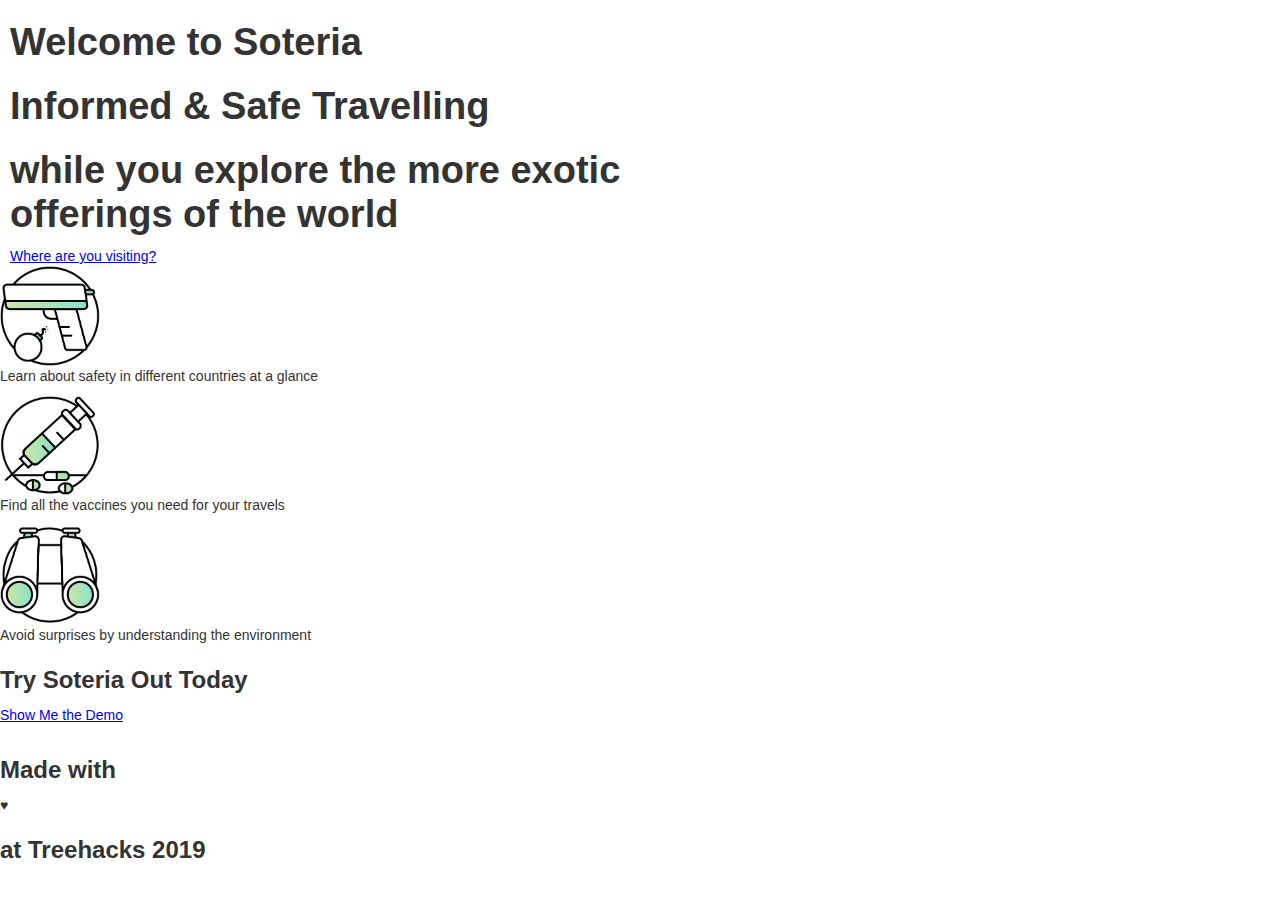
==== commit f95fde71: "added icons to index & country-info" ====
--- a/public/index.html
+++ b/public/index.html
@@ -36,17 +36,17 @@
   </div>
   <div class="section-3">
     <div class="w-layout-grid grid-2">
-      <div id="w-node-54533487d1dd-60f3dee3" class="div-block-3"><img src="country-info/images/ic_placeholder.png" width="100" alt="" class="image-2">
+      <div id="w-node-54533487d1dd-60f3dee3" class="div-block-3"><img src="country-info/images/ic-04.png" width="100" alt="" class="image-2">
         <div>
           <p class="paragraph-2">Learn about safety in different countries at a glance</p>
         </div>
       </div>
-      <div id="w-node-e1b69c13890b-60f3dee3" class="div-block-3"><img src="country-info/images/ic_placeholder.png" width="100" alt="" class="image-2">
+      <div id="w-node-e1b69c13890b-60f3dee3" class="div-block-3"><img src="country-info/images/ic-03.png" width="100" alt="" class="image-2">
         <div>
           <p class="paragraph-2">Find all the vaccines you need for your travels</p>
         </div>
       </div>
-      <div id="w-node-ec56882f00cb-60f3dee3" class="div-block-3"><img src="country-info/images/ic_placeholder.png" width="100" alt="" class="image-2">
+      <div id="w-node-ec56882f00cb-60f3dee3" class="div-block-3"><img src="country-info/images/ic-02.png" width="100" alt="" class="image-2">
         <div>
           <p class="paragraph-2">Avoid surprises by understanding the environment</p>
         </div>
